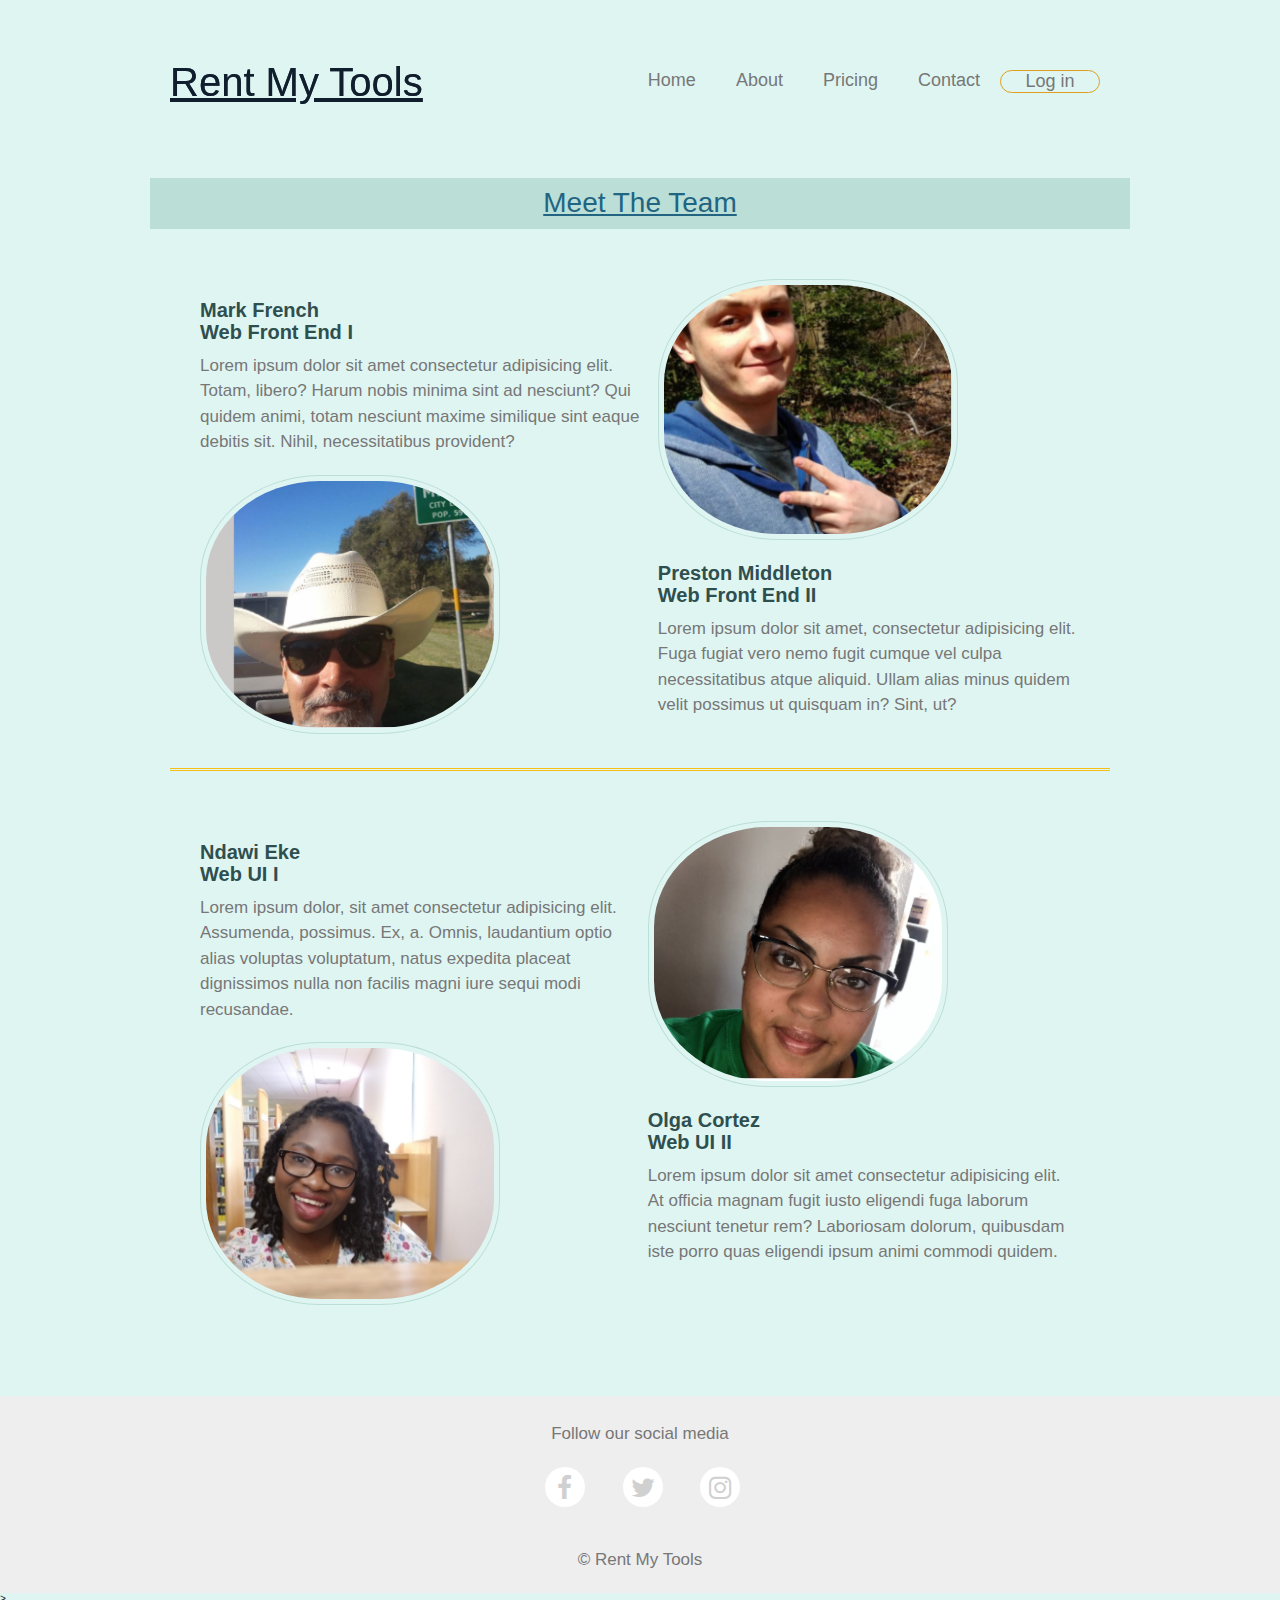
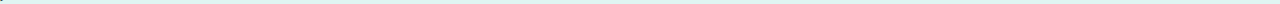
==== about.html @ 4a21fe1c "MVP mostly completed jus still fixing bugs" ====
<!-- //worked with my UI teammate Olga Cortez  to create the About page -->

<!DOCTYPE html>
<html lang="en">

<head>
  <meta charset="UTF-8">
  <meta name="viewport" content="width=device-width, initial-scale=1.0">
  <meta http-equiv="X-UA-Compatible" content="ie=edge">
  <link rel="stylesheet" href="http://cdnjs.cloudflare.com/ajax/libs/font-awesome/4.6.3/css/font-awesome.min.css">
  <link rel="stylesheet" href="css/index.css" type="text/css">
  <link rel="stylesheet" href="normalize.css" type="text/css">

  <title>Rent My Tools</title>
</head>

<body>
  <div class="first-section">
    <header class="landing container">
      <h1>Rent My Tools</h1>
      <div class="navigation">
        <nav>
          <a href="index.html">Home</a>
          <a href="about.html">About</a>
          <a href=#>Pricing</a>
          <a href="#">Contact</a>
          <div class="lite">
            <a href="#">Log in</a>
          </div>
        </nav>
      </div>
    </header>

    <div class="container about">
      <h3>Meet The Team</h3>
      <div class="top-content">
        <section class="top-text">
          <h2><span>Mark French<br> Web Front End I<br></span></h2>
          <p>Lorem ipsum dolor sit amet consectetur adipisicing elit. Totam, libero? Harum nobis minima sint ad nesciunt? Qui quidem animi, totam nesciunt maxime similique sint eaque debitis sit. Nihil, necessitatibus provident?</p>
          <img class="staff-img" src="img/img4.png" alt="Image of Mark French">
        </section>

        <section class="top-text reverse">
          <img class="staff-img" src="img/img6.png" alt="Image of Preston Middleton">
          <h2>Preston Middleton<br> Web Front End II</h2>
          <p>Lorem ipsum dolor sit amet, consectetur adipisicing elit. Fuga fugiat vero nemo fugit cumque vel culpa necessitatibus atque aliquid. Ullam alias minus quidem velit possimus ut quisquam in? Sint, ut?</p>
        </section>
      </div>

      <div class="bottom-content">
        <section class="bottom-text">
          <h2>Ndawi Eke<br> Web UI I</h2>
          <p>Lorem ipsum dolor, sit amet consectetur adipisicing elit. Assumenda, possimus. Ex, a. Omnis, laudantium optio alias voluptas voluptatum, natus expedita placeat dignissimos nulla non facilis magni iure sequi modi recusandae.</p>
          <img class="staff-img" src="img/img5.png" alt="Image of Ndawi Eke">
        </section>

        <section class="bottom-text reverse">
          <img class="staff-img" src="img/img3.png" alt="Image of Olga Cortez">
          <h2>Olga Cortez<br> Web UI II</h2>
          <p>Lorem ipsum dolor sit amet consectetur adipisicing elit. At officia magnam fugit iusto eligendi fuga laborum nesciunt tenetur rem? Laboriosam dolorum, quibusdam iste porro quas eligendi ipsum animi commodi quidem.</p>
        </section>
      </div>
</div>
      <footer id="myFooter">
        <div class="footer-social">
          <p>Follow our social media</p>
          <a target="_blank" href="#" class="social-icons"><i class="fa fa-facebook"></i></a>
          <a target="_blank" href="#" class="social-icons"><i class="fa fa-twitter"></i></a>
          <a target="_blank" href="#" class="social-icons"><i class="fa fa-instagram"></i></a>
          <p class="footer-copyright">&copy; Rent My Tools</p>
        </div>
      </footer>>
</body>

</html>
---- css/index.css ----
html {
  font-size: 62.5%;
}
h1,
h2,
h3,
h4,
h5 {
  margin-top: 20px;
  margin-bottom: 10px;
  font-weight: 500;
  line-height: 1.1;
}
h1 {
  font-size: 3.6rem;
  margin-bottom: 20px;
}
h2 {
  font-size: 3rem;
}
h3 {
  font-size: 2.4rem;
}
h4 {
  font-size: 1.8rem;
}
h5 {
  font-size: 1.4rem;
}
p {
  line-height: 1.5;
  font-size: 1.4rem;
  color: #777;
}
img {
  max-width: 100%;
  height: auto;
}
* {
  margin: 0;
  padding: 0;
  box-sizing: border-box;
}
body {
  font-family: "Helvetica Neue", Helvetica, Arial, sans-serif;
}
.container {
  max-width: 1000px;
  margin: 0 auto;
  padding: 0.7rem 1rem;
  width: 98%;
}
.first-section {
  background-color: #DFF5F2;
  color: #0d1926;
}
.first-section .landing {
  padding-top: 2rem;
}
.first-section h1 {
  font-size: 4rem;
  color: #111E2E;
  text-decoration: underline;
  filter: drop-shadow(0 0 0.3px #273B45);
}
.first-section p {
  font-size: 1.7rem;
  padding-bottom: 20px;
}
.first-section .top {
  width: 500px;
  padding-top: 30px;
}
header {
  display: flex;
  flex-direction: row;
  justify-content: space-between;
}
@media (max-width: 550px) {
  header {
    text-align: center;
  }
}
header nav {
  margin: 2rem auto 0;
  max-width: 600px;
  display: flex;
  flex-direction: row;
  padding: 30px;
}
header nav a {
  text-decoration: none;
  font-size: 1.8rem;
  color: #777;
  padding: 0 20px;
}
header nav a:hover {
  text-shadow: 0 8px 12px 0 rgba(0, 0, 0, 0.2);
  transform: scale(1.025);
}
header nav .lite {
  border: 1px solid #E19F20;
  width: 100px;
  border-radius: 50px;
  text-align: center;
}
main {
  display: flex;
  flex-direction: row;
}
main h2 {
  font-size: 25px;
}
@media (max-width: 550px) {
  main {
    display: flex;
    flex-direction: column;
  }
}
.figure {
  padding: 20px;
  filter: drop-shadow(0 0 7px #273B45);
}
.tools {
  clip-path: polygon(18% 42%, 80% 0%, 100% 100%, 0% 100%);
  padding: 10px;
  clip-path: padding: 10px;
}
.btn {
  border-radius: 0.8rem;
  background-color: #E19F20;
  color: #0A141E;
  width: 11rem;
  padding: 1rem 1.8rem;
  background-color: #ffd262;
  border-color: #e4b34f;
  box-shadow: 0 0 3px #273B45;
}
.middle-section {
  background-color: #f7f7f7;
  width: 100%;
  padding: 50px 30px;
}
.middle-section h4 {
  color: #777;
  line-height: 2.1rem;
  margin: 0;
}
.botm {
  background-color: #DBECE8;
  width: 100%;
  display: flex;
  flex-wrap: wrap;
  justify-content: center;
  padding: 70px 50px;
}
.botm .grid3 {
  padding: 0 30px;
  flex-basis: 33%;
  text-align: center;
}
.fa {
  font-size: 26px;
  margin-right: 15px;
  margin-left: 20px;
  background-color: white;
  color: #d0d0d0;
  border-radius: 51%;
  /* padding: 10px; */
  height: 40px;
  width: 40px;
  text-align: center;
  line-height: 43px;
  text-decoration: none;
  transition: color 0.2s;
}
.pricing {
  color: #404040;
  background: #eeebe4;
  text-align: center;
  display: flex;
  flex-direction: column;
  padding: 80px 50px;
}
h3 {
  font-size: 28px;
  text-decoration: underline;
  color: #404040;
}
.flex-container {
  display: flex;
  padding: 1rem;
}
.flex-item {
  flex: 1;
  width: 0;
}
.flex-item:not(:last-child) {
  margin-right: 1rem;
}
.package {
  border: 1px solid #eee;
  list-style-type: none;
  margin: 0;
  padding: 0;
  transition: 0.25s;
}
.package:hover {
  box-shadow: 0 8px 12px 0 rgba(0, 0, 0, 0.2);
  transform: scale(1.025);
}
.package .header {
  background-color: #273B45;
  color: #fff;
  font-size: 1.5rem;
}
.package .highlight {
  background-color: #A3EADD;
}
.package li {
  background-color: #fff;
  border-bottom: 1px solid #eee;
  padding: 1.2rem;
  text-align: center;
}
.package .gray {
  background-color: #eee;
  font-size: 1.25rem;
}
.btn2 {
  background-color: #A3EADD;
  border: none;
  border-radius: 0.8rem;
  color: #273B45;
  cursor: pointer;
  padding: 0.75rem 1.5rem;
  font-size: 1rem;
  box-shadow: 0 0 3px #273B45;
  text-shadow: 0 0 20px #273B45;
}
@media (max-width: 880px) {
  button {
    padding: 0.75rem;
  }
}
@media (max-width: 550px) {
  .flex-container {
    flex-wrap: wrap;
  }
  .flex-item {
    flex: 0 0 100%;
    margin-bottom: 1rem;
    width: 100%;
  }
  .flex-item .package:hover {
    box-shadow: none;
    transform: none;
  }
}
#myFooter {
  padding-top: 32px;
}
#myFooter .container {
  text-align: center;
}
#myFooter .footer-copyright {
  margin-top: 40px;
  text-align: center;
  color: #777;
}
#myFooter li {
  display: inline-block;
  margin: 0px 15px;
  line-height: 2;
}
#myFooter .footer-social {
  text-align: center;
  padding-top: 25px;
  padding-bottom: 1px;
  background-color: #eee;
}
#myFooter .fa {
  font-size: 26px;
  margin-right: 15px;
  margin-left: 20px;
  background-color: white;
  color: #d0d0d0;
  border-radius: 51%;
  /* padding: 10px; */
  height: 40px;
  width: 40px;
  text-align: center;
  line-height: 43px;
  text-decoration: none;
  transition: color 0.2s;
}
#myFooter .fa-facebook:hover {
  color: #2b55ff;
}
#myFooter .fa-facebook:focus {
  color: #2b55ff;
}
#myFooter .fa-instagram:hover {
  color: red;
}
#myFooter .fa-instagram:focus {
  color: red;
}
#myFooter .fa-twitter:hover {
  color: #00aced;
}
#myFooter .fa-twitter:focus {
  color: #00aced;
}
#myFooter {
  flex: 0 0 auto;
  -webkit-flex: 0 0 auto;
}
h1 {
  padding: 20px;
}
.top-content {
  display: flex;
  justify-content: space-between;
  padding: 30px;
  border-bottom: double #f7be16;
  margin: 20px;
}
.bottom-content {
  display: flex;
  justify-content: space-between;
  padding: 30px;
  margin: 20px;
}
.container {
  width: 1000px;
  margin: auto;
}
.staff-img {
  width: 300px;
  padding: 5px;
  border: 1px solid #bbded6;
  border-radius: 40%;
}
.renters-img {
  width: 300px;
  padding: 10px;
  border-radius: 40%;
}
h2 {
  width: 100%;
  font-weight: bold;
  color: darkslategray;
  font-size: 2rem;
}
p {
  font-size: 1.2rem;
}
ul {
  list-style-type: circle;
  font-size: 1.2rem;
}
button {
  background-color: #F7BE16;
  border: none;
  color: white;
  padding: 15px 32px;
  text-align: center;
  text-decoration: none;
  display: inline-block;
  font-size: 16px;
  margin: 4px 2px;
  border-radius: 12px;
  cursor: pointer;
}
.modalDialog {
  position: fixed;
  top: 0;
  right: 0;
  bottom: 0;
  left: 0;
  background: rgba(0, 0, 0, 0.8);
  z-index: 99999;
  opacity: 0;
  -webkit-transition: opacity 400ms ease-in;
  -moz-transition: opacity 400ms ease-in;
  transition: opacity 400ms ease-in;
  pointer-events: none;
}
.modalDialog:target {
  opacity: 1;
  pointer-events: auto;
}
.modalDialog > div {
  width: 400px;
  position: relative;
  margin: 10% auto;
  padding: 5px 20px 13px 20px;
  border-radius: 10px;
  background: #fff;
  background: -moz-linear-gradient(#fff, #999);
  background: -webkit-linear-gradient(#fff, #999);
  background: -o-linear-gradient(#fff, #999);
}
.close {
  background: #606061;
  color: #FFFFFF;
  line-height: 25px;
  position: absolute;
  right: -12px;
  text-align: center;
  top: -10px;
  width: 24px;
  text-decoration: none;
  font-weight: bold;
  -webkit-border-radius: 12px;
  -moz-border-radius: 12px;
  border-radius: 12px;
  -moz-box-shadow: 1px 1px 3px #000;
  -webkit-box-shadow: 1px 1px 3px #000;
  box-shadow: 1px 1px 3px #000;
}
.close:hover {
  background: #00d9ff;
}
@media (max-width: 550px) {
  .container {
    display: flex;
    flex-direction: column;
    width: 500px;
    margin: 10px auto;
  }
  header {
    text-align: center;
  }
  .top-content {
    flex-direction: column;
    justify-content: center;
    text-align: center;
  }
  .bottom-content {
    flex-direction: column;
    justify-content: center;
    text-align: center;
  }
}
@media (max-width: 880px) {
  .container {
    display: flex;
    flex-direction: column;
    width: 500px;
    margin: 10px auto;
  }
  header {
    text-align: center;
  }
  .top-content {
    flex-direction: column;
    justify-content: center;
    text-align: center;
  }
  .bottom-content {
    flex-direction: column;
    justify-content: center;
    text-align: center;
  }
  .reverse {
    flex-direction: column-reverse;
  }
}
.about h3 {
  padding: 10px 20px;
  color: #216583;
  background-color: #bbded6;
  text-align: center;
}
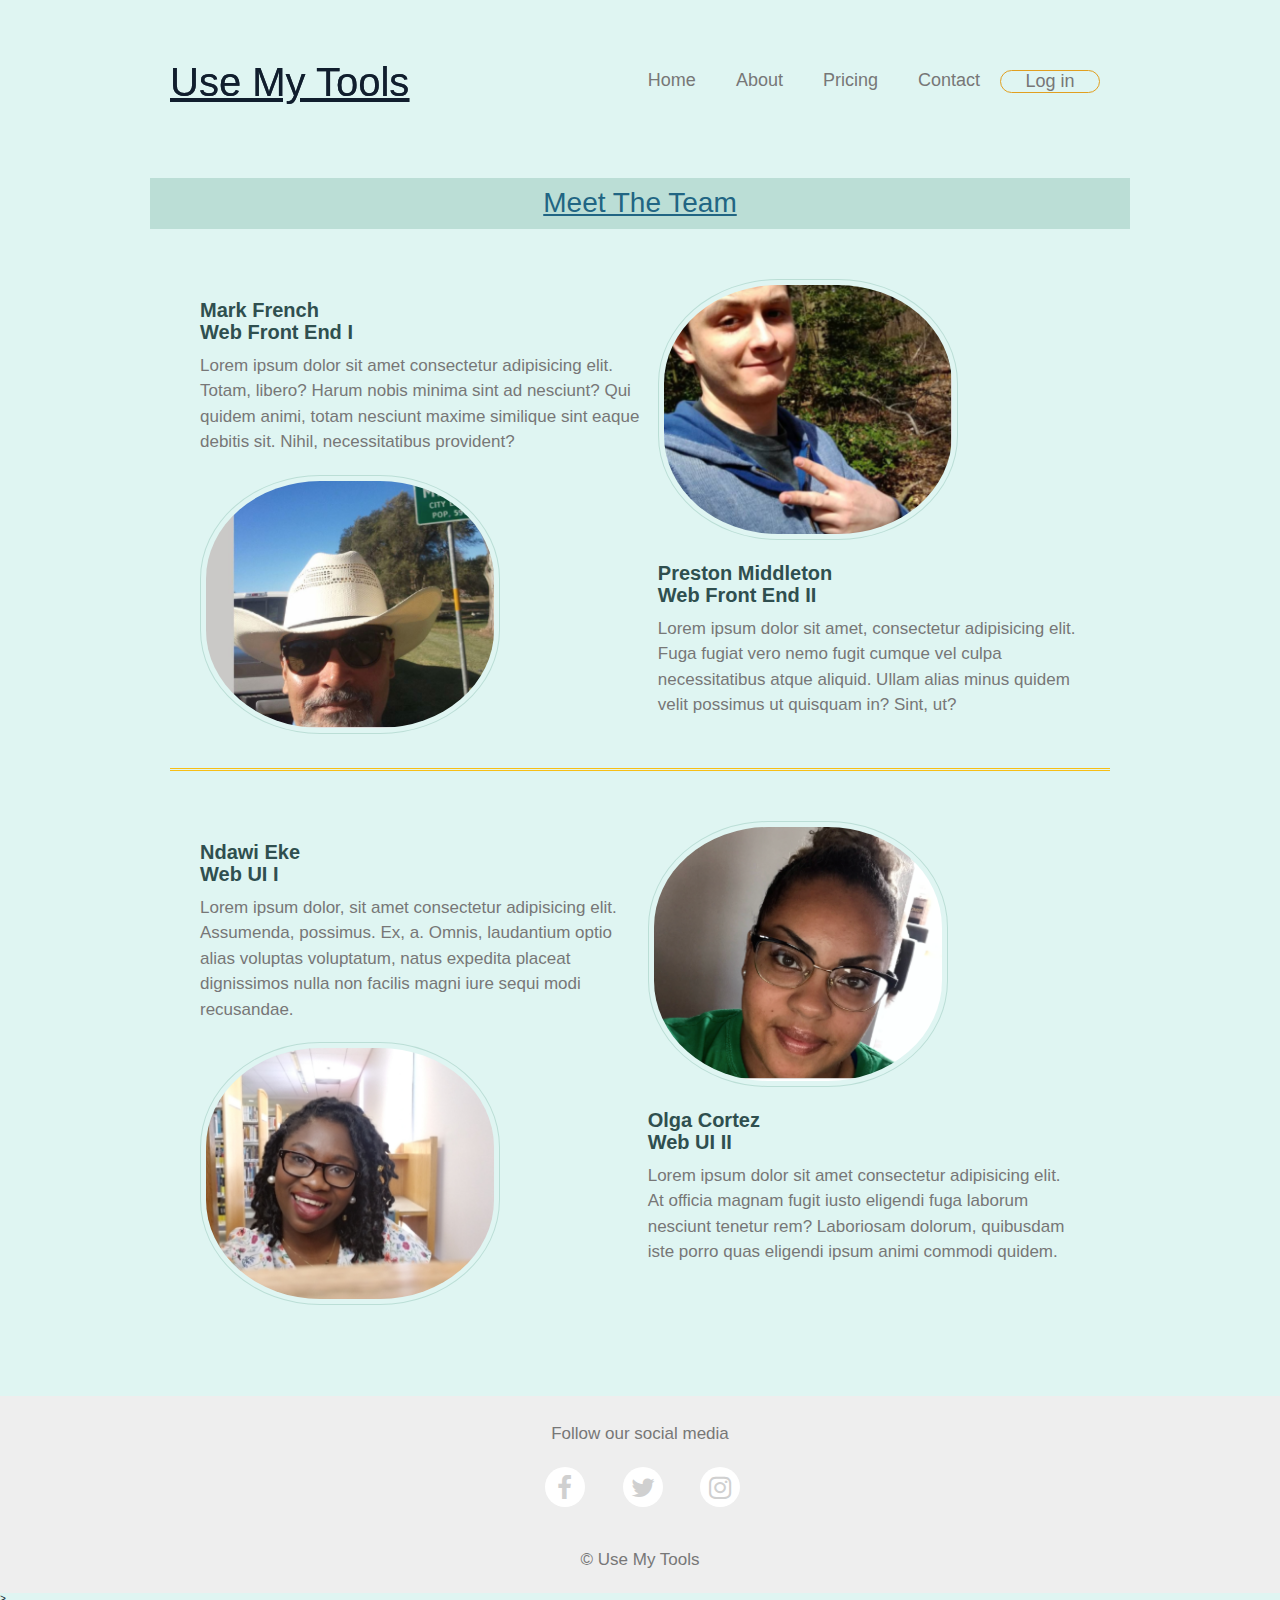
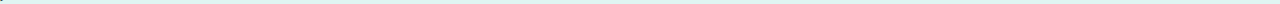
==== commit adf3ab2c: "About page completed" ====
--- a/about.html
+++ b/about.html
@@ -17,7 +17,7 @@
 <body>
   <div class="first-section">
     <header class="landing container">
-      <h1>Rent My Tools</h1>
+      <h1>Use My Tools</h1>
       <div class="navigation">
         <nav>
           <a href="index.html">Home</a>
@@ -67,7 +67,7 @@
           <a target="_blank" href="#" class="social-icons"><i class="fa fa-facebook"></i></a>
           <a target="_blank" href="#" class="social-icons"><i class="fa fa-twitter"></i></a>
           <a target="_blank" href="#" class="social-icons"><i class="fa fa-instagram"></i></a>
-          <p class="footer-copyright">&copy; Rent My Tools</p>
+          <p class="footer-copyright">&copy; Use My Tools</p>
         </div>
       </footer>>
 </body>
--- a/css/index.css
+++ b/css/index.css
@@ -342,11 +342,6 @@
   border: 1px solid #bbded6;
   border-radius: 40%;
 }
-.renters-img {
-  width: 300px;
-  padding: 10px;
-  border-radius: 40%;
-}
 h2 {
   width: 100%;
   font-weight: bold;
@@ -373,56 +368,6 @@
   border-radius: 12px;
   cursor: pointer;
 }
-.modalDialog {
-  position: fixed;
-  top: 0;
-  right: 0;
-  bottom: 0;
-  left: 0;
-  background: rgba(0, 0, 0, 0.8);
-  z-index: 99999;
-  opacity: 0;
-  -webkit-transition: opacity 400ms ease-in;
-  -moz-transition: opacity 400ms ease-in;
-  transition: opacity 400ms ease-in;
-  pointer-events: none;
-}
-.modalDialog:target {
-  opacity: 1;
-  pointer-events: auto;
-}
-.modalDialog > div {
-  width: 400px;
-  position: relative;
-  margin: 10% auto;
-  padding: 5px 20px 13px 20px;
-  border-radius: 10px;
-  background: #fff;
-  background: -moz-linear-gradient(#fff, #999);
-  background: -webkit-linear-gradient(#fff, #999);
-  background: -o-linear-gradient(#fff, #999);
-}
-.close {
-  background: #606061;
-  color: #FFFFFF;
-  line-height: 25px;
-  position: absolute;
-  right: -12px;
-  text-align: center;
-  top: -10px;
-  width: 24px;
-  text-decoration: none;
-  font-weight: bold;
-  -webkit-border-radius: 12px;
-  -moz-border-radius: 12px;
-  border-radius: 12px;
-  -moz-box-shadow: 1px 1px 3px #000;
-  -webkit-box-shadow: 1px 1px 3px #000;
-  box-shadow: 1px 1px 3px #000;
-}
-.close:hover {
-  background: #00d9ff;
-}
 @media (max-width: 550px) {
   .container {
     display: flex;
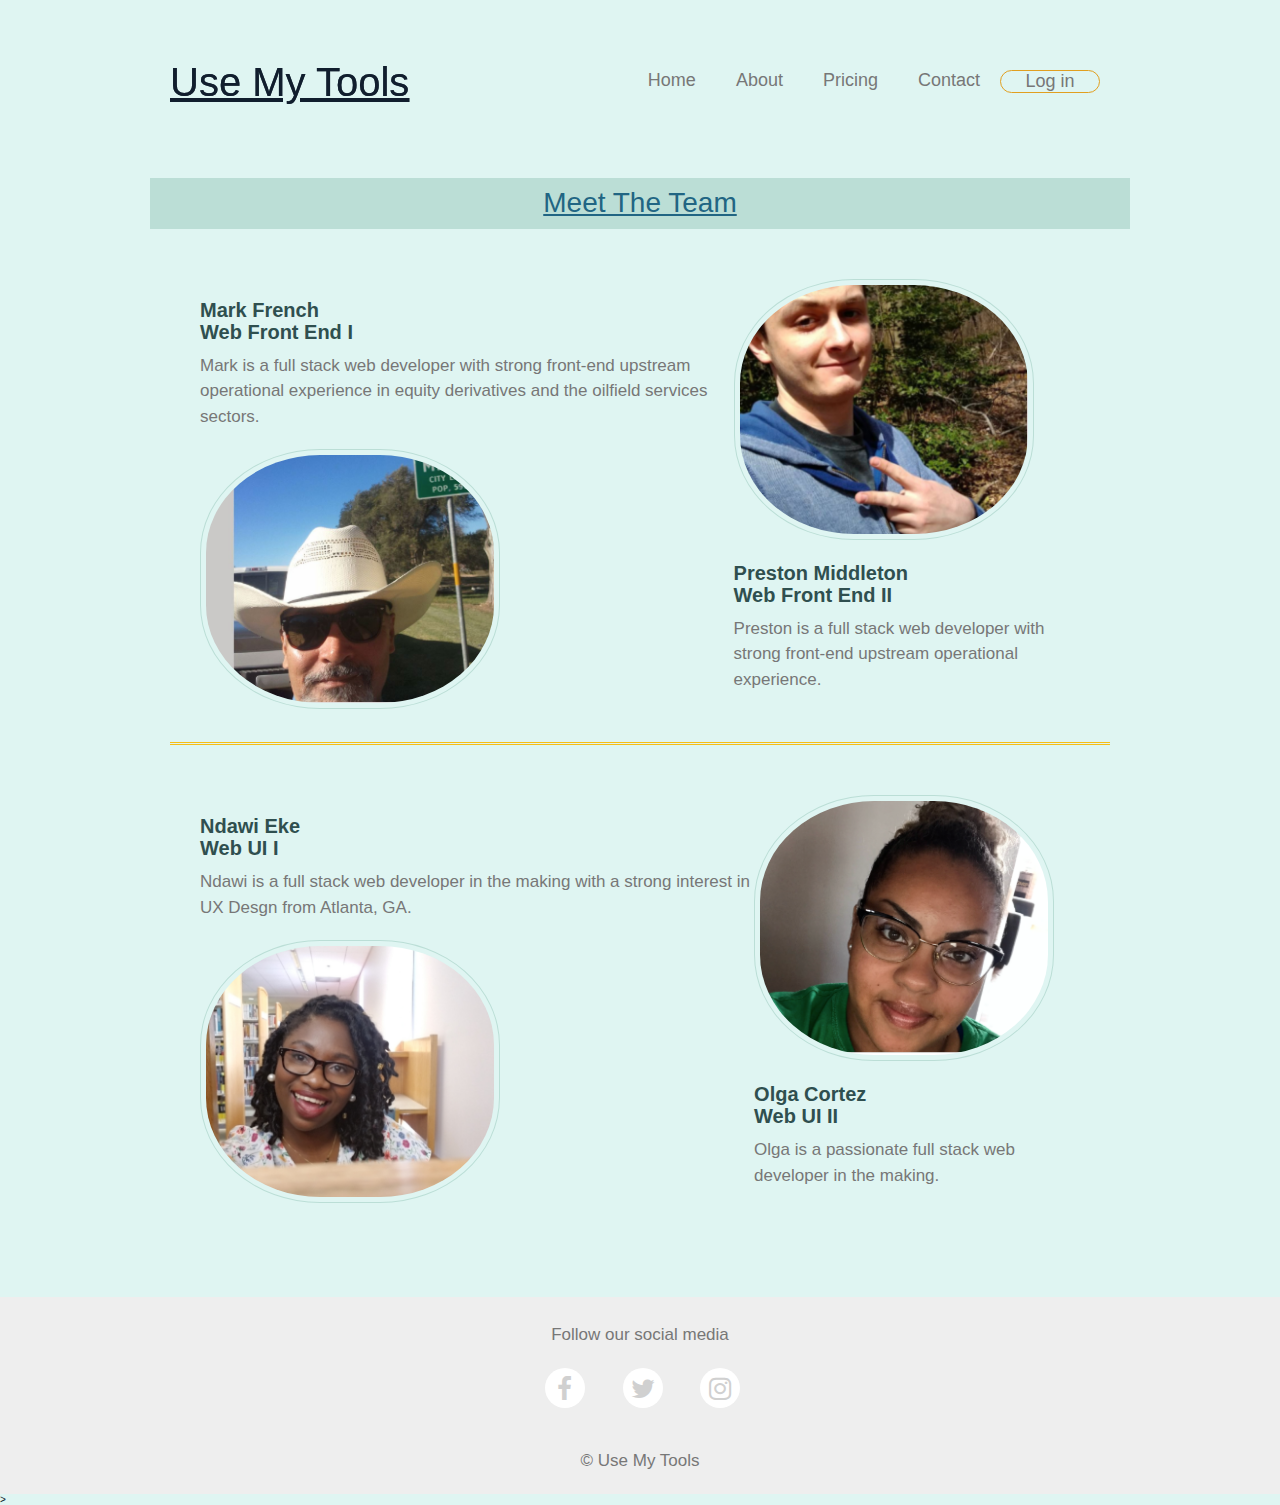
==== commit 7206ec5b: "Recieved team blurb info to add to the About page" ====
--- a/about.html
+++ b/about.html
@@ -33,31 +33,35 @@
 
     <div class="container about">
       <h3>Meet The Team</h3>
-      <div class="top-content">
+      <div class="top-content text2">
         <section class="top-text">
           <h2><span>Mark French<br> Web Front End I<br></span></h2>
-          <p>Lorem ipsum dolor sit amet consectetur adipisicing elit. Totam, libero? Harum nobis minima sint ad nesciunt? Qui quidem animi, totam nesciunt maxime similique sint eaque debitis sit. Nihil, necessitatibus provident?</p>
+          <p>Mark is a full stack web developer with strong front-end upstream operational experience in equity derivatives and the oilfield services sectors.</p>
           <img class="staff-img" src="img/img4.png" alt="Image of Mark French">
         </section>
 
-        <section class="top-text reverse">
+        <section class="top-text reverse text2">
           <img class="staff-img" src="img/img6.png" alt="Image of Preston Middleton">
+          <div class="reverse2">
           <h2>Preston Middleton<br> Web Front End II</h2>
-          <p>Lorem ipsum dolor sit amet, consectetur adipisicing elit. Fuga fugiat vero nemo fugit cumque vel culpa necessitatibus atque aliquid. Ullam alias minus quidem velit possimus ut quisquam in? Sint, ut?</p>
+          <p>Preston is a full stack web developer with strong front-end upstream operational experience.</p>
+          </div>
         </section>
       </div>
 
-      <div class="bottom-content">
-        <section class="bottom-text">
+      <div class="bottom-content text2">
+        <section class="bottom-text text2">
           <h2>Ndawi Eke<br> Web UI I</h2>
-          <p>Lorem ipsum dolor, sit amet consectetur adipisicing elit. Assumenda, possimus. Ex, a. Omnis, laudantium optio alias voluptas voluptatum, natus expedita placeat dignissimos nulla non facilis magni iure sequi modi recusandae.</p>
+          <p>Ndawi is a full stack web developer in the making with a strong interest in UX Desgn from Atlanta, GA.</p>
           <img class="staff-img" src="img/img5.png" alt="Image of Ndawi Eke">
         </section>
 
-        <section class="bottom-text reverse">
+        <section class="bottom-text reverse text2">
           <img class="staff-img" src="img/img3.png" alt="Image of Olga Cortez">
+          <div class="reverse2">
           <h2>Olga Cortez<br> Web UI II</h2>
-          <p>Lorem ipsum dolor sit amet consectetur adipisicing elit. At officia magnam fugit iusto eligendi fuga laborum nesciunt tenetur rem? Laboriosam dolorum, quibusdam iste porro quas eligendi ipsum animi commodi quidem.</p>
+          <p>Olga is a passionate full stack web developer in the making.</p>
+        </div>
         </section>
       </div>
 </div>
--- a/css/index.css
+++ b/css/index.css
@@ -368,54 +368,56 @@
   border-radius: 12px;
   cursor: pointer;
 }
-@media (max-width: 550px) {
-  .container {
-    display: flex;
-    flex-direction: column;
-    width: 500px;
-    margin: 10px auto;
-  }
-  header {
-    text-align: center;
-  }
-  .top-content {
-    flex-direction: column;
-    justify-content: center;
-    text-align: center;
-  }
-  .bottom-content {
-    flex-direction: column;
-    justify-content: center;
-    text-align: center;
-  }
-}
-@media (max-width: 880px) {
-  .container {
-    display: flex;
-    flex-direction: column;
-    width: 500px;
-    margin: 10px auto;
-  }
-  header {
-    text-align: center;
-  }
-  .top-content {
-    flex-direction: column;
-    justify-content: center;
-    text-align: center;
-  }
-  .bottom-content {
-    flex-direction: column;
-    justify-content: center;
-    text-align: center;
-  }
-  .reverse {
-    flex-direction: column-reverse;
-  }
-}
 .about h3 {
   padding: 10px 20px;
   color: #216583;
   background-color: #bbded6;
   text-align: center;
 }
+@media (max-width: 550px) {
+  .container {
+    display: flex;
+    flex-direction: column;
+    width: 500px;
+    margin: 10px auto;
+  }
+  header {
+    text-align: center;
+  }
+  .top-content {
+    flex-direction: column;
+    justify-content: center;
+    text-align: center;
+  }
+  .bottom-content {
+    flex-direction: column;
+    justify-content: center;
+    text-align: center;
+  }
+}
+@media (max-width: 880px) {
+  .container {
+    display: flex;
+    flex-direction: column;
+    width: 500px;
+    margin: 10px auto;
+  }
+  header {
+    text-align: center;
+  }
+  .top-content {
+    flex-direction: column;
+    justify-content: center;
+    text-align: center;
+  }
+  .bottom-content {
+    flex-direction: column;
+    justify-content: center;
+    text-align: center;
+  }
+  .reverse {
+    display: flex;
+    flex-direction: column-reverse;
+    justify-content: center;
+  }
+}
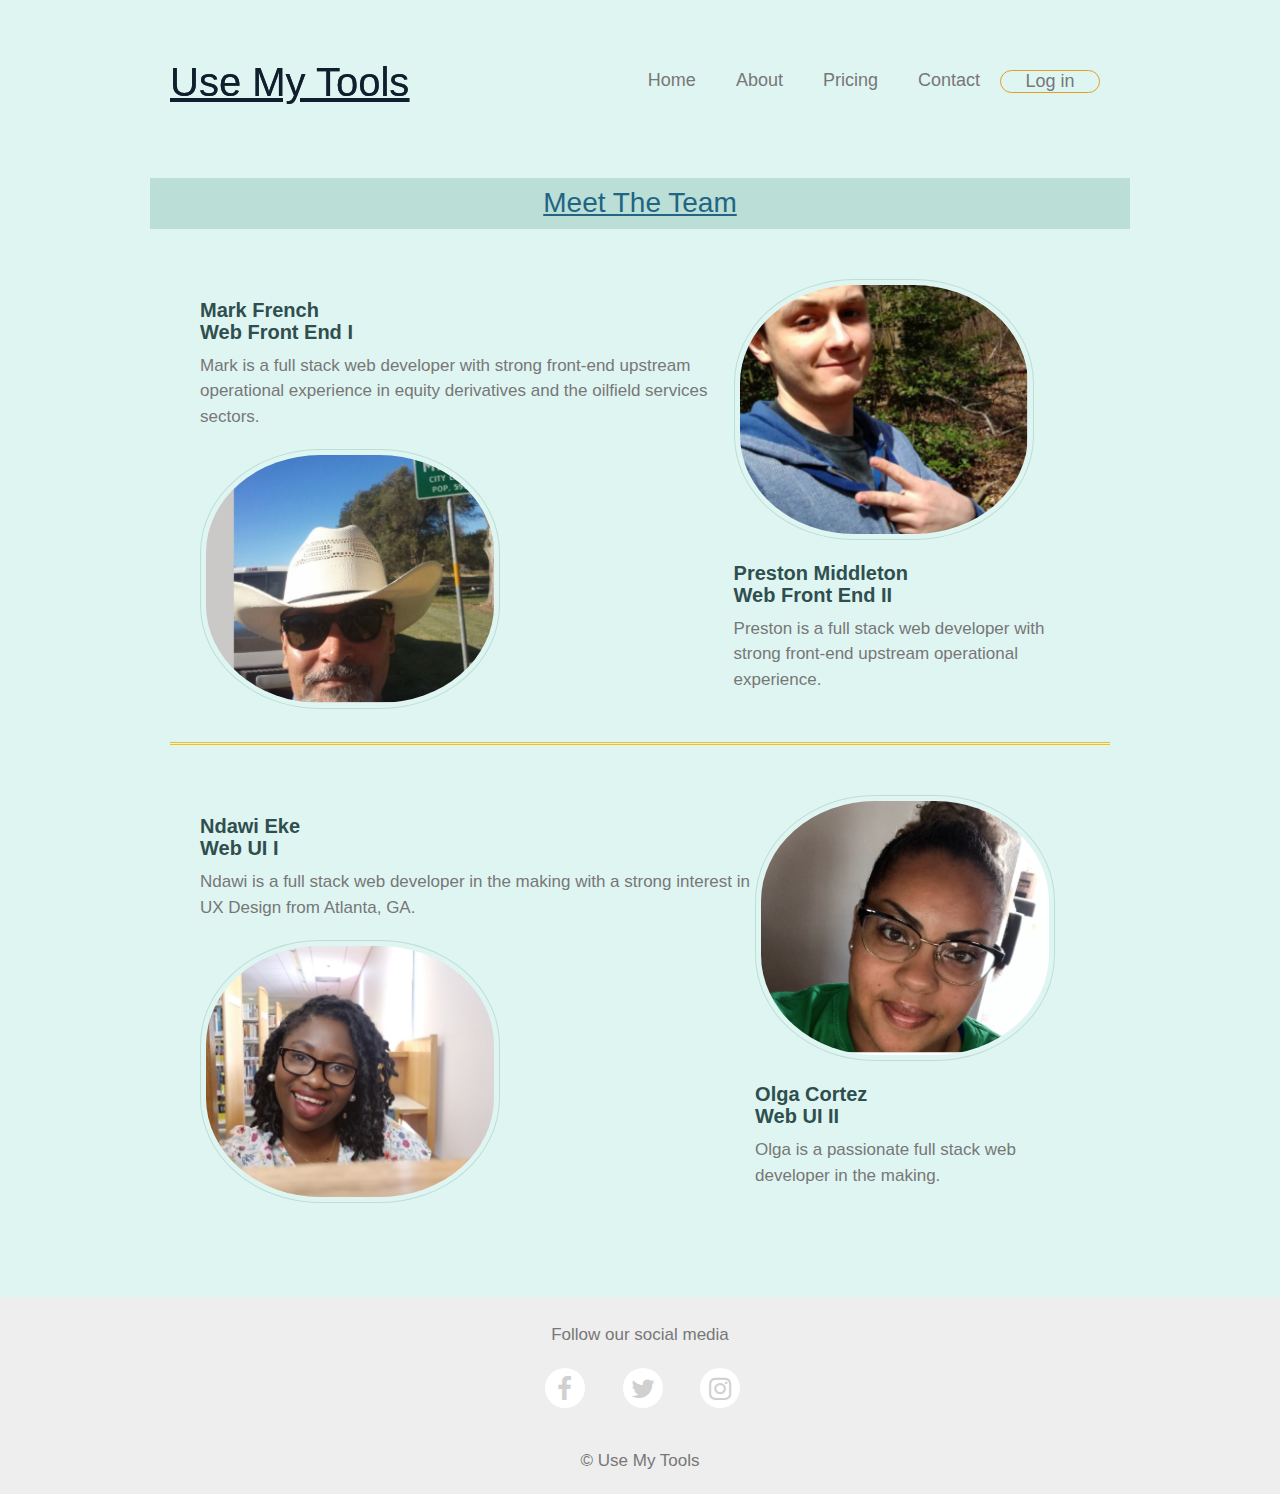
==== commit ddecc823: "currently cleaning up my code" ====
--- a/about.html
+++ b/about.html
@@ -52,7 +52,7 @@
       <div class="bottom-content text2">
         <section class="bottom-text text2">
           <h2>Ndawi Eke<br> Web UI I</h2>
-          <p>Ndawi is a full stack web developer in the making with a strong interest in UX Desgn from Atlanta, GA.</p>
+          <p>Ndawi is a full stack web developer in the making with a strong interest in UX Design from Atlanta, GA.</p>
           <img class="staff-img" src="img/img5.png" alt="Image of Ndawi Eke">
         </section>
 
@@ -73,7 +73,7 @@
           <a target="_blank" href="#" class="social-icons"><i class="fa fa-instagram"></i></a>
           <p class="footer-copyright">&copy; Use My Tools</p>
         </div>
-      </footer>>
+      </footer>
 </body>
 
 </html>
--- a/css/index.css
+++ b/css/index.css
@@ -45,7 +45,7 @@
   font-family: "Helvetica Neue", Helvetica, Arial, sans-serif;
 }
 .container {
-  max-width: 1000px;
+  max-width: 100%;
   margin: 0 auto;
   padding: 0.7rem 1rem;
   width: 98%;
@@ -263,6 +263,10 @@
 #myFooter .container {
   text-align: center;
 }
+#myFooter p {
+  font-size: 1.7rem;
+  padding-bottom: 20px;
+}
 #myFooter .footer-copyright {
   margin-top: 40px;
   text-align: center;
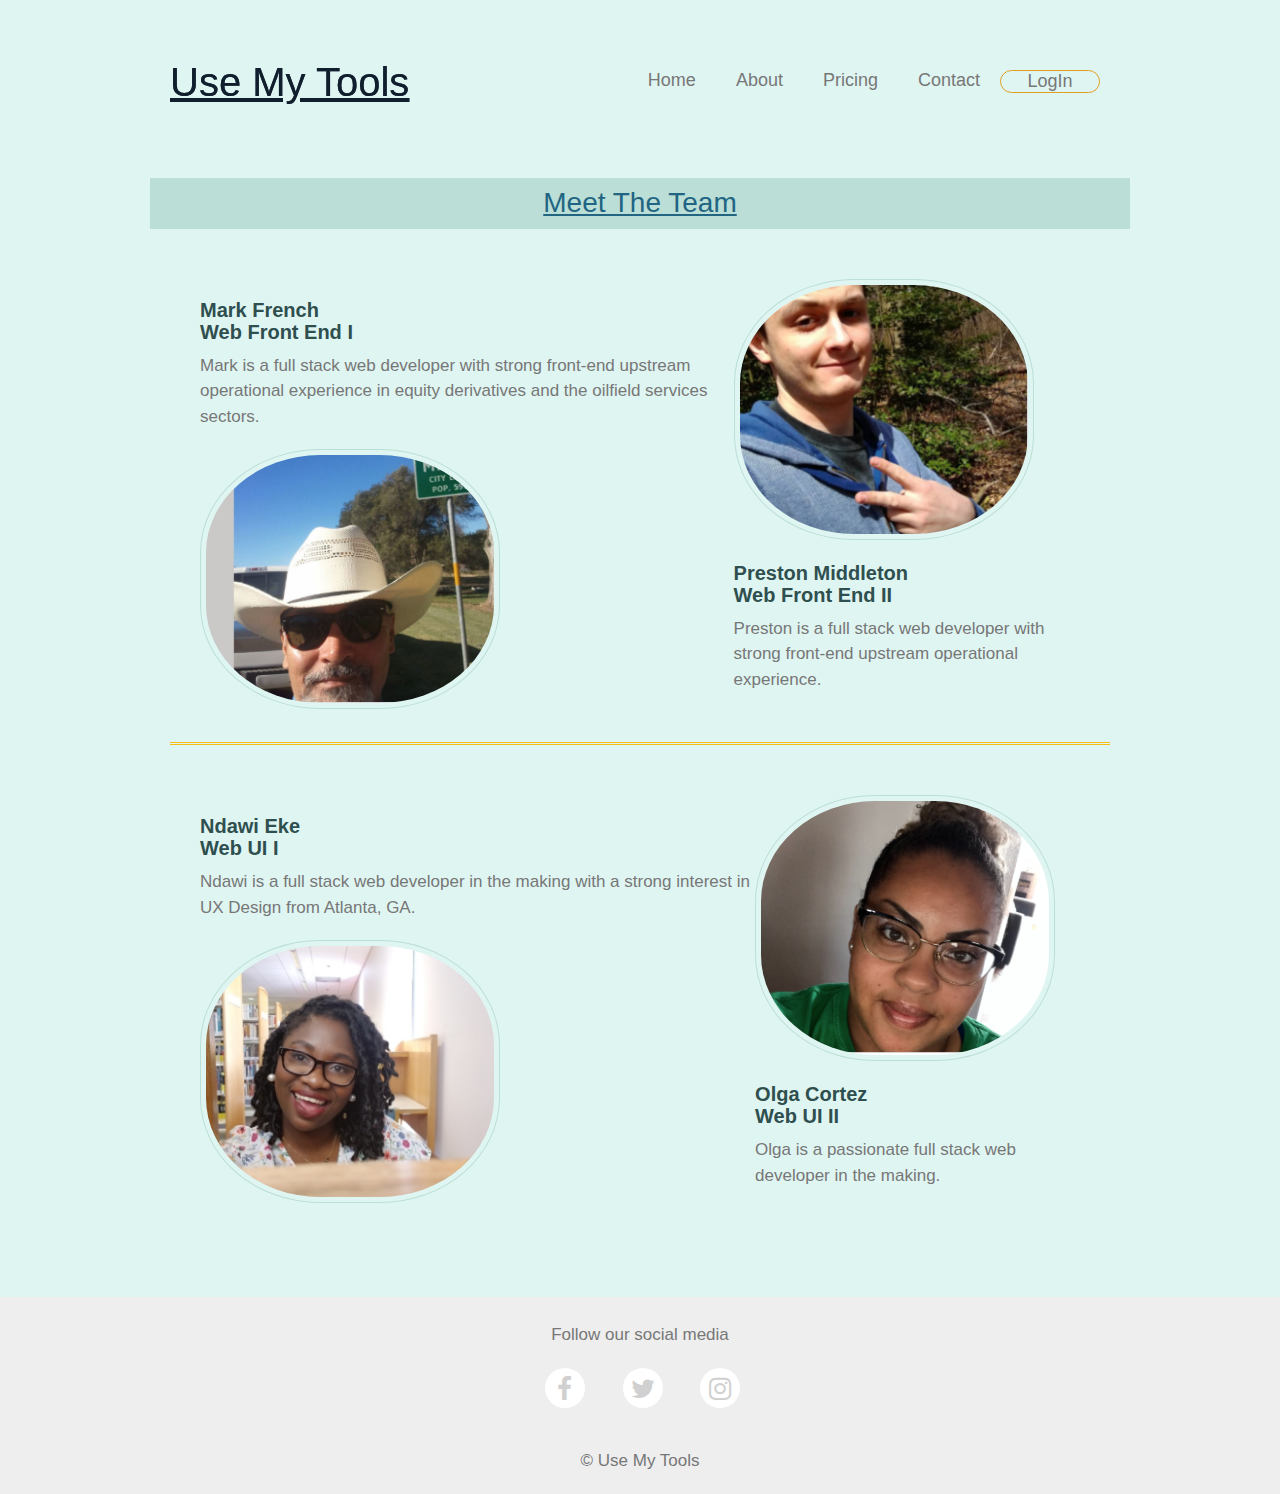
==== commit 8887fe44: "updated my about page" ====
--- a/about.html
+++ b/about.html
@@ -7,7 +7,7 @@
   <meta charset="UTF-8">
   <meta name="viewport" content="width=device-width, initial-scale=1.0">
   <meta http-equiv="X-UA-Compatible" content="ie=edge">
-  <link rel="stylesheet" href="http://cdnjs.cloudflare.com/ajax/libs/font-awesome/4.6.3/css/font-awesome.min.css">
+  <link rel="stylesheet" href="https://cdnjs.cloudflare.com/ajax/libs/font-awesome/4.6.3/css/font-awesome.min.css">
   <link rel="stylesheet" href="css/index.css" type="text/css">
   <link rel="stylesheet" href="normalize.css" type="text/css">
 
@@ -24,9 +24,7 @@
           <a href="about.html">About</a>
           <a href=#>Pricing</a>
           <a href="#">Contact</a>
-          <div class="lite">
-            <a href="#">Log in</a>
-          </div>
+            <a href="#" class="lite">LogIn</a>
         </nav>
       </div>
     </header>
--- a/css/index.css
+++ b/css/index.css
@@ -25,7 +25,8 @@
   font-size: 1.8rem;
 }
 h5 {
-  font-size: 1.4rem;
+  font-size: 1.5rem;
+  color: #404040;
 }
 p {
   line-height: 1.5;
@@ -87,6 +88,14 @@
   display: flex;
   flex-direction: row;
   padding: 30px;
+}
+@media (max-width: 880px) {
+  header nav {
+    margin: 0px;
+    display: flex;
+    justify-content: center;
+    padding: 0 10px;
+  }
 }
 header nav a {
   text-decoration: none;
@@ -143,7 +152,7 @@
 }
 .middle-section h4 {
   color: #777;
-  line-height: 2.1rem;
+  line-height: 2.7rem;
   margin: 0;
 }
 .botm {
@@ -353,7 +362,7 @@
   font-size: 2rem;
 }
 p {
-  font-size: 1.2rem;
+  font-size: 1.35rem;
 }
 ul {
   list-style-type: circle;
